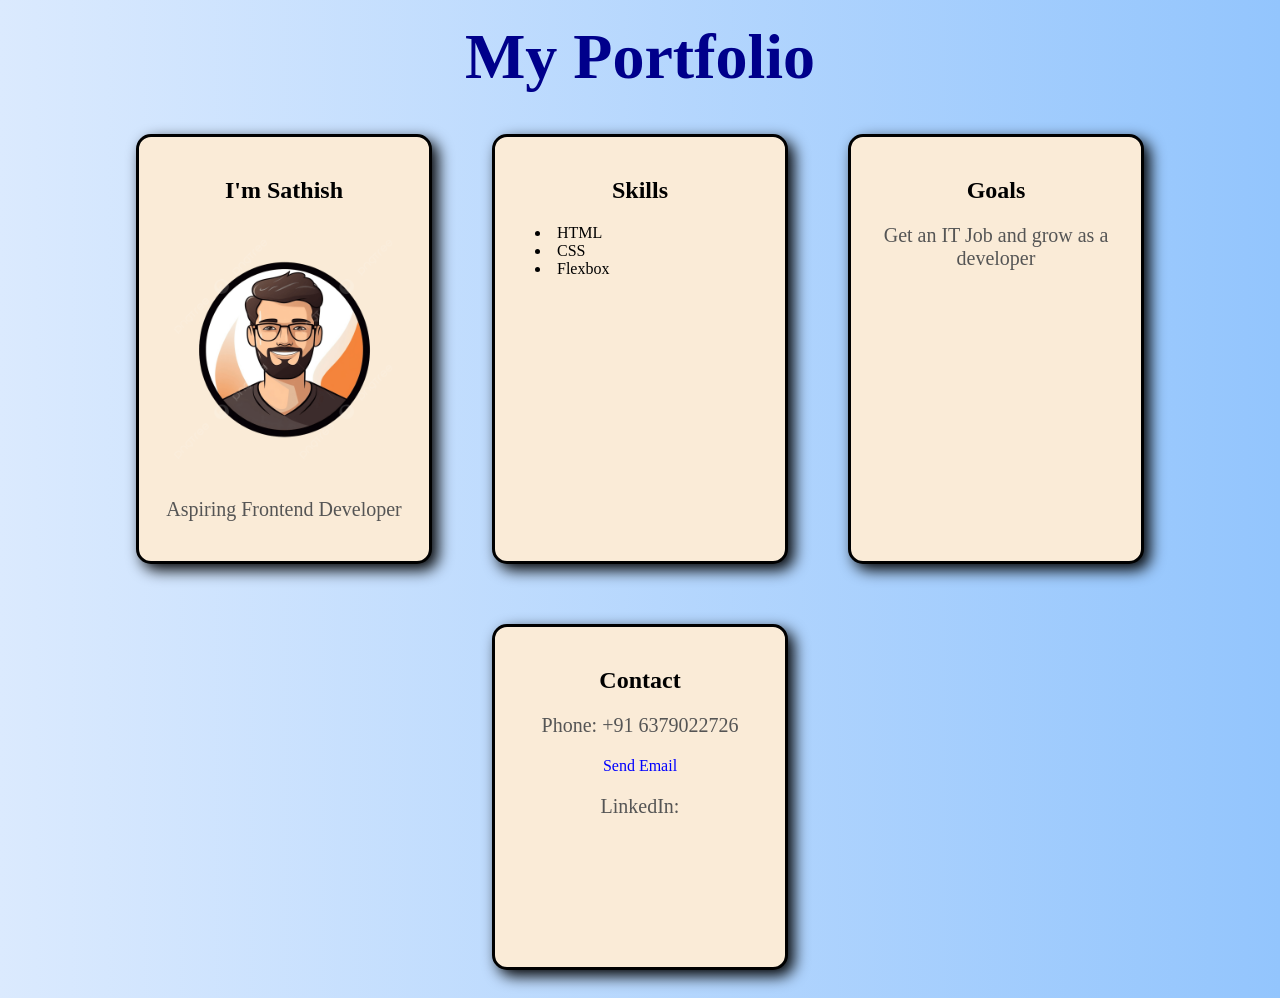
==== index.html @ 59460e72 "Update index.html" ====
<!DOCTYPE html>
<html>
    <head>
        <title>My First Page</title>
        <link rel="stylesheet"
        href="flex.css"
        <meta name="viewport"
        content="width=device-width,
        initial-scale=1.0">
    </head>

    <body>
        
        <h1 class="main-title">My Portfolio</h1>

    <div class="container">

        <div class="card">
             <h1>I'm Sathish</h1>
             <img src="profile.png"
             class="profile-img">
             <p>Aspiring Frontend Developer</p>
        </div>   
        
        <div class="card">
            <h1>Skills</h1>
                <ul>
                    <li>HTML</li>
                    <li>CSS</li>
                    <li>Flexbox</li>
                </ul>
        </div>
             
        <div class="card">
             <h1>Goals</h1>
             <p>Get an IT Job and grow as a developer</p>
        </div>

        <div class="card">
            <h1>Contact</h1>
            <p>Phone: +91 6379022726</p>
            <a href="mailto:sathishthetopper@gmail.com">Send Email</a>
            <p>
                LinkedIn:
                <a href="https://www.linkedin.com/in/sathish-kumar-ba2170259"
                    target="_blank>My LinkedIn Profile</a>
            </p>
        </div>

    </div>
    
    </body>
</html>
---- flex.css ----
body {
    background: linear-gradient(to right,  #dbeafe, #93c5fd);
    font-family: 'Times New Roman', Times, serif;
}

h1 {
    font-size: 24px;
    margin: 20px 0;
}

p {
    color: #555;
    font-size: 20px;
}

ul {
    list-style-position: inside;
    padding-left: 20px;
    text-align: left;
}

a {
    color: blue;
    text-decoration: none;
}

a:hover {
    text-decoration: underline;
}

.main-title{
    text-align: center;
    margin-top: 50px 0;
    font-size: 64px;
    color:darkblue;
}

.container{
    display: flex;
    justify-content: center;
    align-items: stretch;
    gap: 20px;
    flex-wrap: wrap;
}

.box{
    width: 300px;
    max-width: 100%;
}

.card {
    padding: 20px;
    border: solid black;
    border-radius: 15px;
    background-color: antiquewhite;
    box-shadow: 6px 6px 15px rgba(0,0,0,1);
    text-align: center;
    width: 250px;
    min-height: 300px;
    margin: 20px;
}

.contact {
    text-align: center;
}

.profile-img {
    width: 100%;
    height: auto;
}

.list-box {
    display: inline-block;
    text-align: center;
}

.btn {
    display: inline-block;
    margin-top: 15px;
    padding: 10px 15px;
    background-color: #007bff;
    color: white;
    text-decoration: dotted;
    border-radius: 8px;
}

.btn:hover {
    background-color: lawngreen;
    color: white;
    transition: 0.3s;
}

.card:hover{
    transform: translateY(-20px);
    transition: 0.3s;
}

@media (max-width: 600px) {
    .container {
        flex-direction: column;
        align-items: center;
    }
    .box {
        width: 90%;
        margin-bottom: 20px;
    }
}
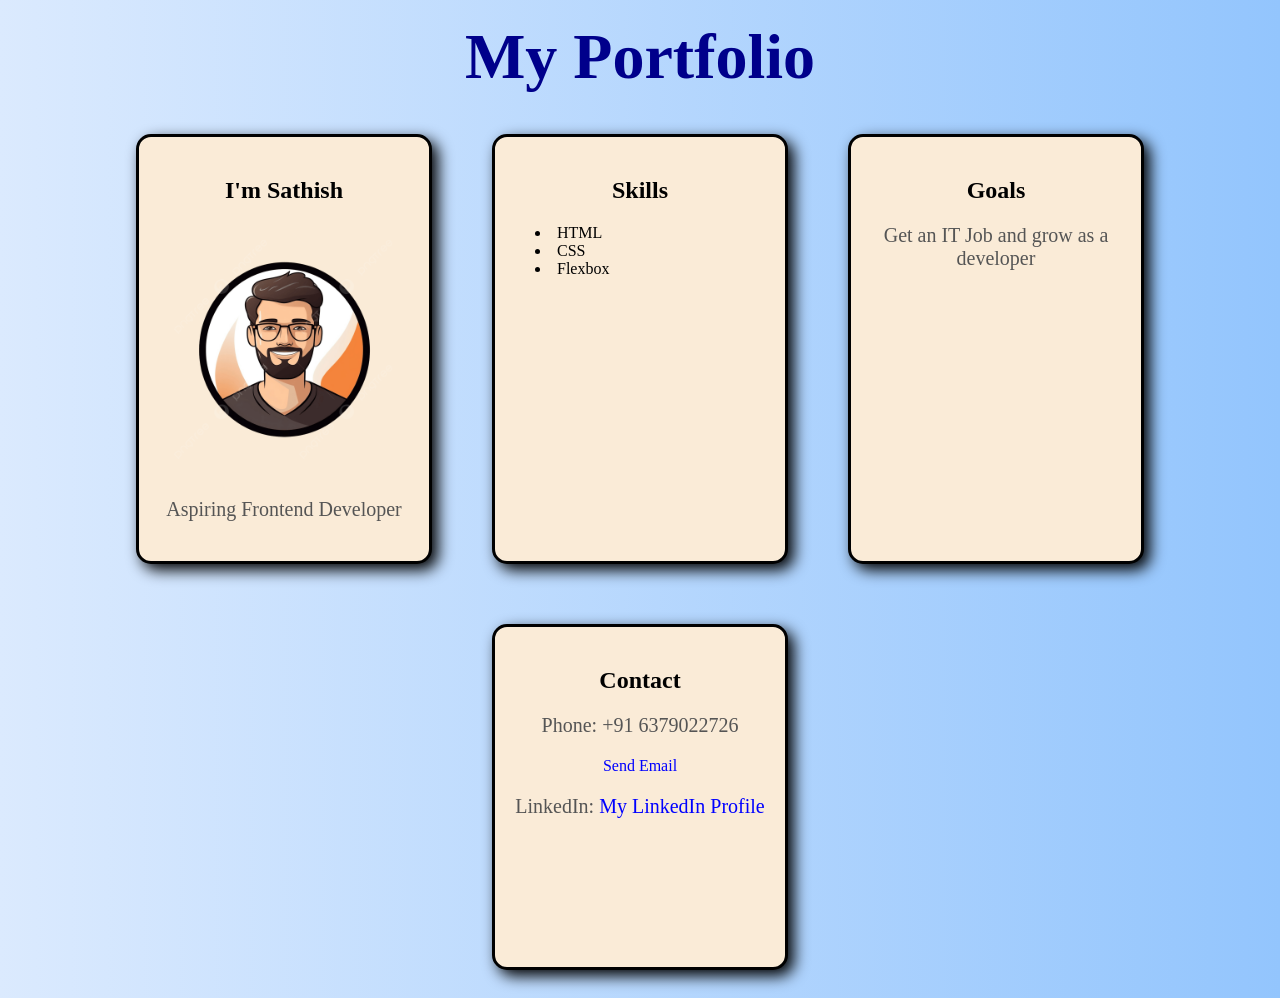
==== commit ecee75a7: "Update index.html" ====
--- a/index.html
+++ b/index.html
@@ -43,7 +43,7 @@
             <p>
                 LinkedIn:
                 <a href="https://www.linkedin.com/in/sathish-kumar-ba2170259"
-                    target="_blank>My LinkedIn Profile</a>
+                    target="_blank">My LinkedIn Profile</a>
             </p>
         </div>
 
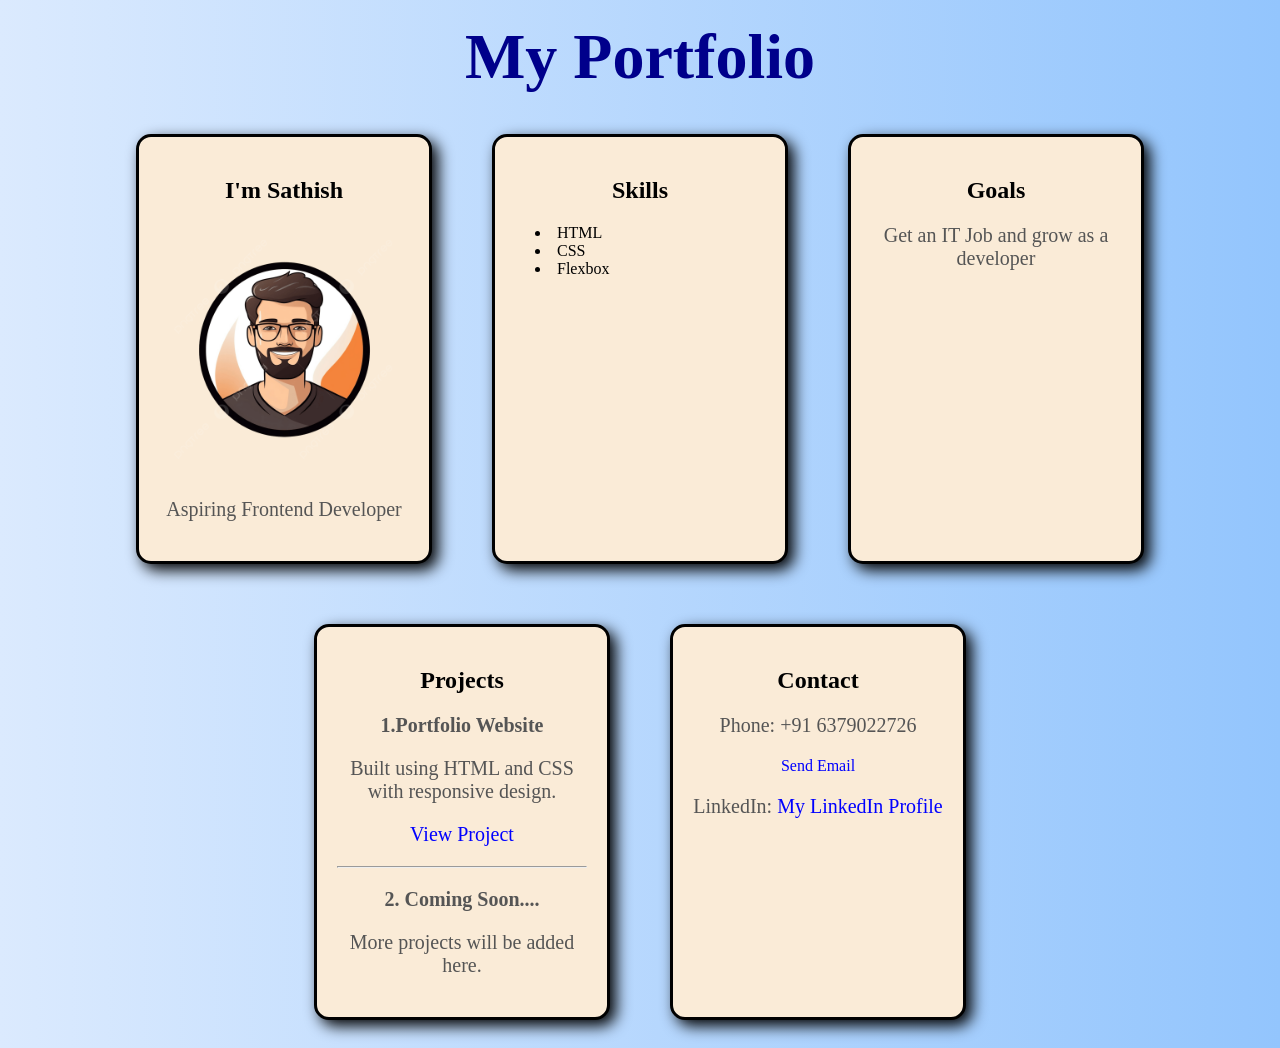
==== commit 713a2ac2: "Update index.html" ====
--- a/index.html
+++ b/index.html
@@ -37,6 +37,25 @@
         </div>
 
         <div class="card">
+            <h1>Projects</h1>
+            <p><strong>1.Portfolio Website</strong></p>
+            <p>Built using HTML and CSS with responsive design.</p>
+
+            <p>
+                <a
+                    href="https://github.com/MechSathish/portfolio/" target="_blank">
+                    View Project
+                </a>
+            </p>
+        
+            <hr>
+
+            <p><strong>2. Coming Soon....</strong></p>
+            <p>More projects will be added here.</p>
+
+        </div>
+
+        <div class="card">
             <h1>Contact</h1>
             <p>Phone: +91 6379022726</p>
             <a href="mailto:sathishthetopper@gmail.com">Send Email</a>
@@ -45,6 +64,7 @@
                 <a href="https://www.linkedin.com/in/sathish-kumar-ba2170259"
                     target="_blank">My LinkedIn Profile</a>
             </p>
+
         </div>
 
     </div>
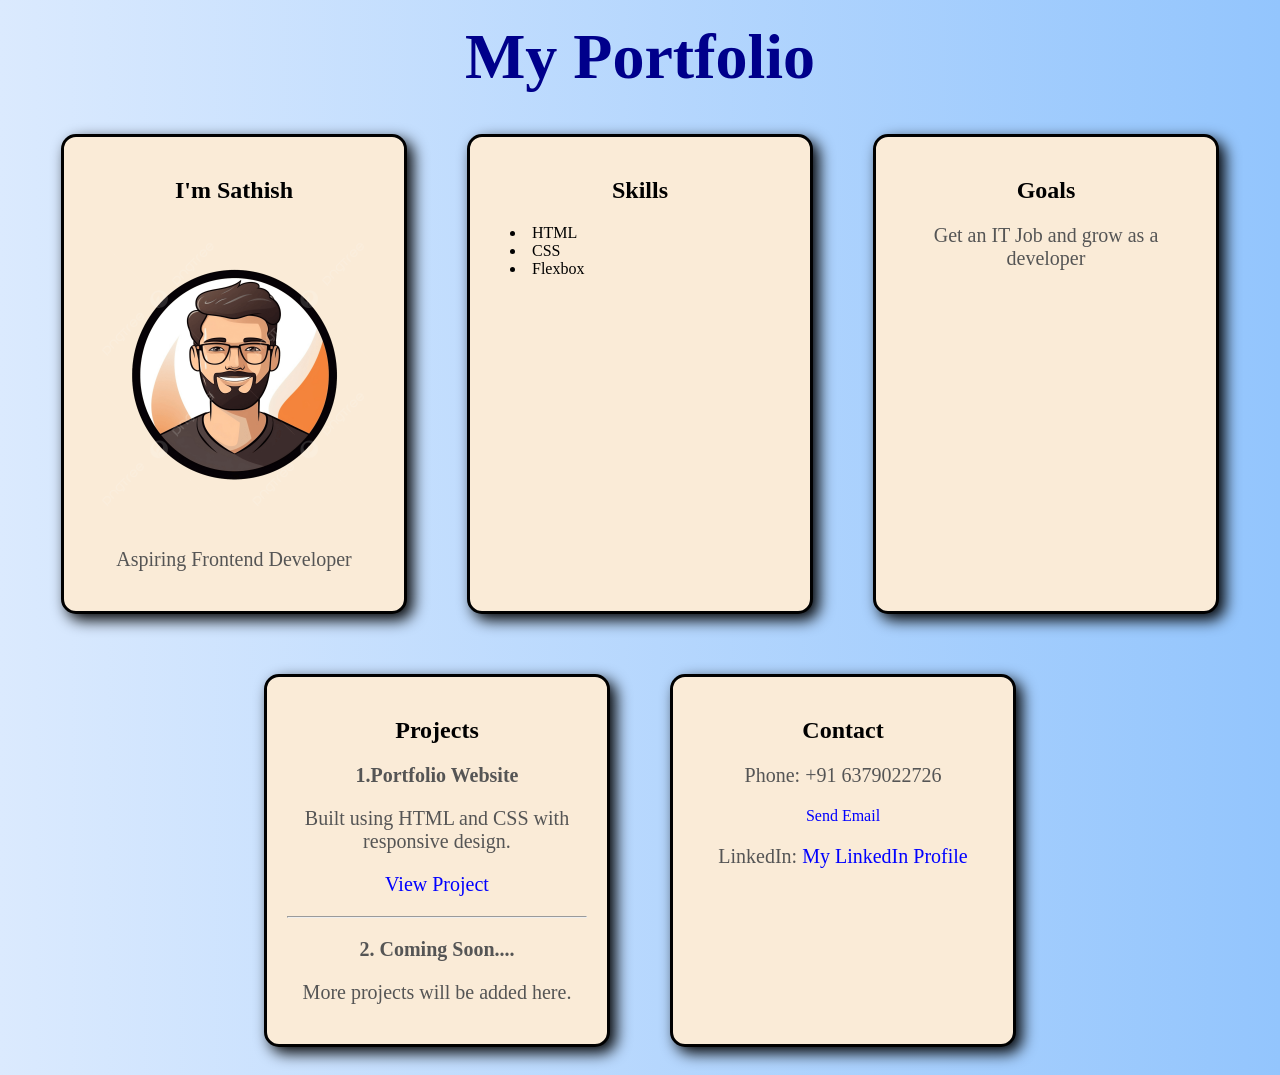
==== commit 7b7f0b26: "Update index.html" ====
--- a/index.html
+++ b/index.html
@@ -43,7 +43,7 @@
 
             <p>
                 <a
-                    href="https://github.com/MechSathish/portfolio/" target="_blank">
+                    href="https://mechsathish.github.io/portfolio/" target="_blank">
                     View Project
                 </a>
             </p>
--- a/flex.css
+++ b/flex.css
@@ -43,10 +43,6 @@
     flex-wrap: wrap;
 }
 
-.box{
-    width: 300px;
-    max-width: 100%;
-}
 
 .card {
     padding: 20px;
@@ -55,7 +51,8 @@
     background-color: antiquewhite;
     box-shadow: 6px 6px 15px rgba(0,0,0,1);
     text-align: center;
-    width: 250px;
+    width: 300px;
+    max-width: 100%;
     min-height: 300px;
     margin: 20px;
 }
@@ -100,7 +97,7 @@
         flex-direction: column;
         align-items: center;
     }
-    .box {
+    .card {
         width: 90%;
         margin-bottom: 20px;
     }
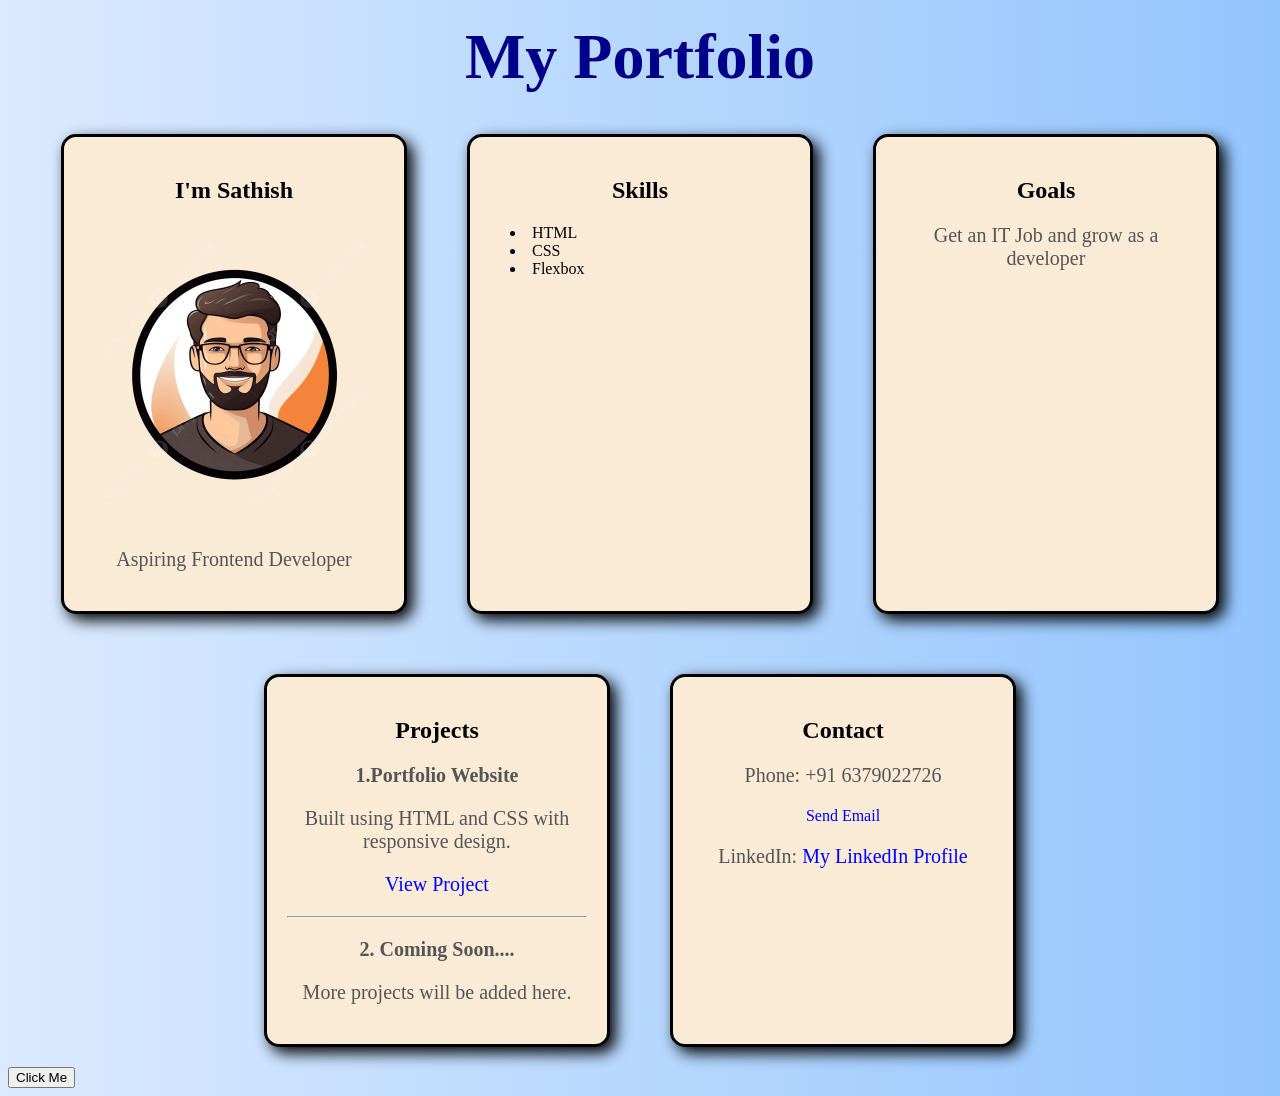
==== commit 3fbc7a44: "Update index.html" ====
--- a/index.html
+++ b/index.html
@@ -68,6 +68,18 @@
         </div>
 
     </div>
-    
+
+        <script>
+            alert("Welcome to my Website")
+        </script>
+
+        <button onclick="showMessage()">Click Me</button>
+
+        <script>
+            function showMessage() {
+                alert("OOPS...You Clicked the button!");
+            }
+        </script>
+        
     </body>
 </html>
